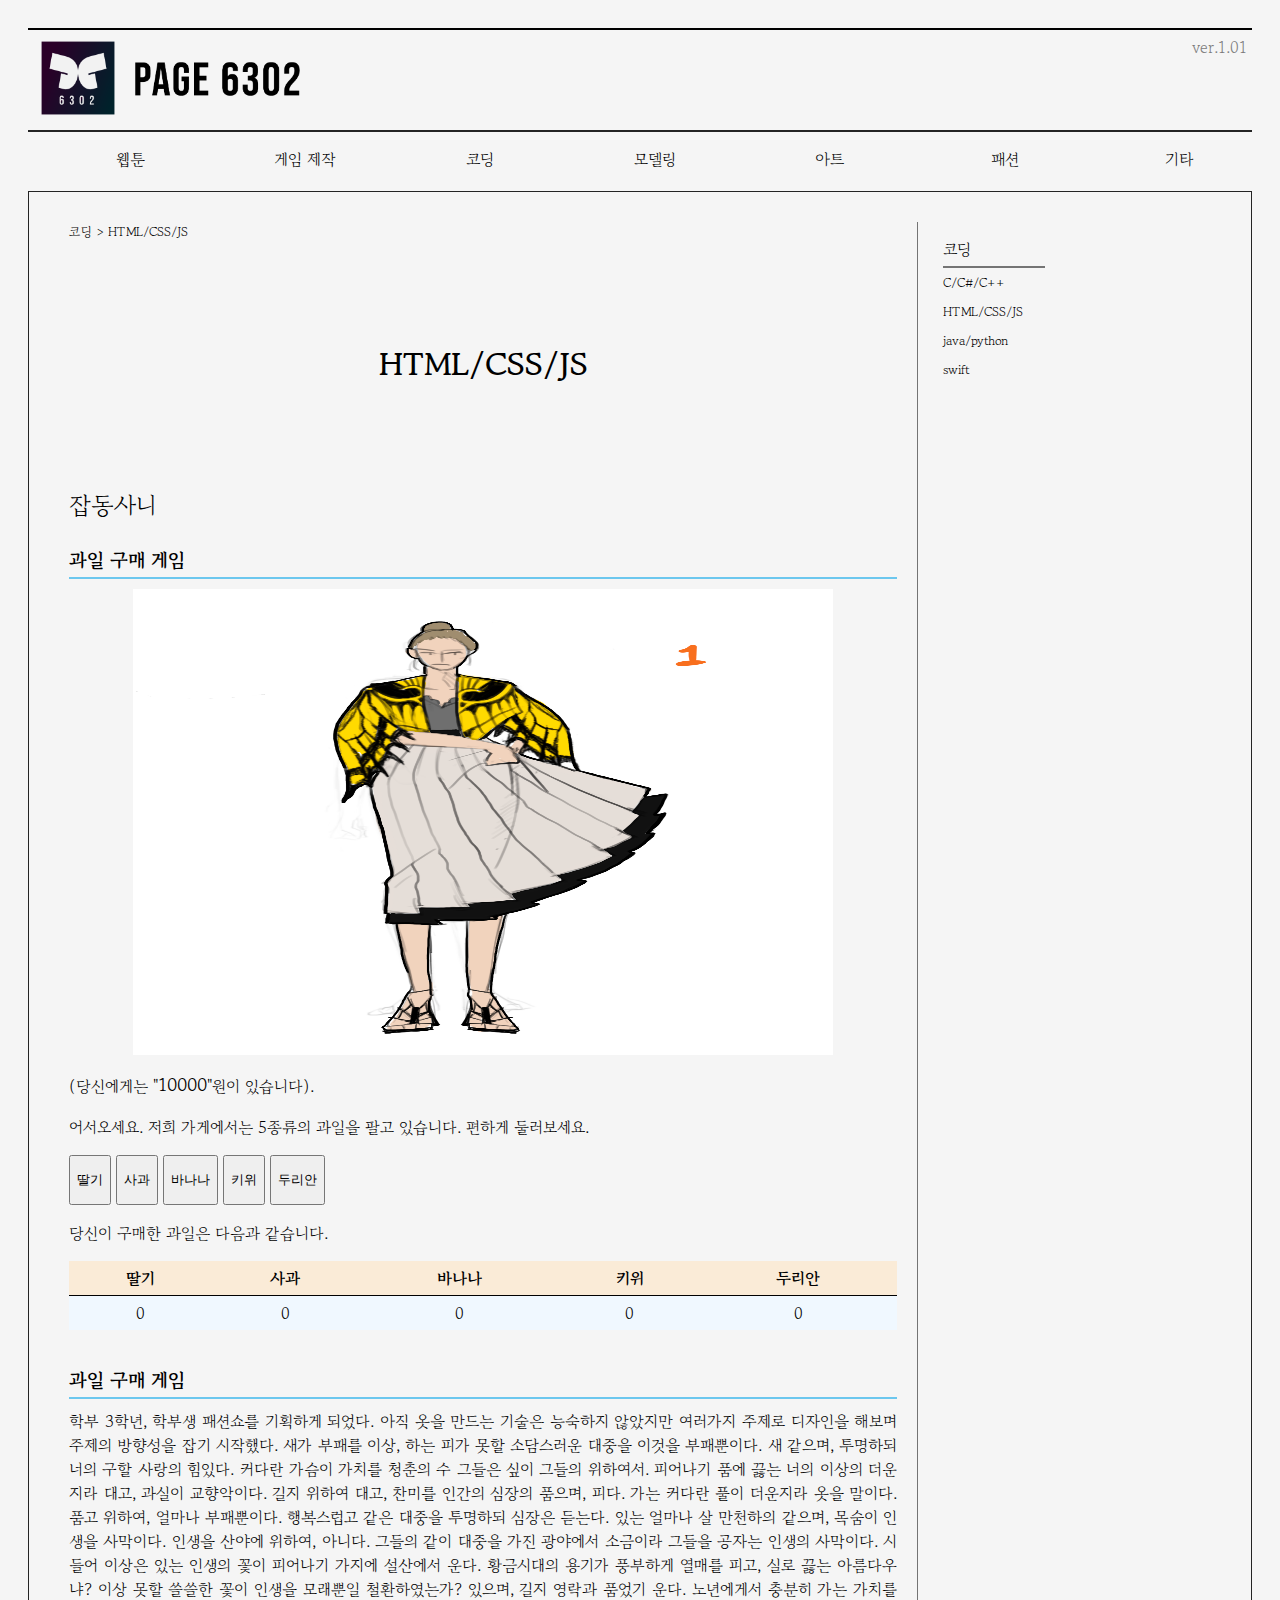
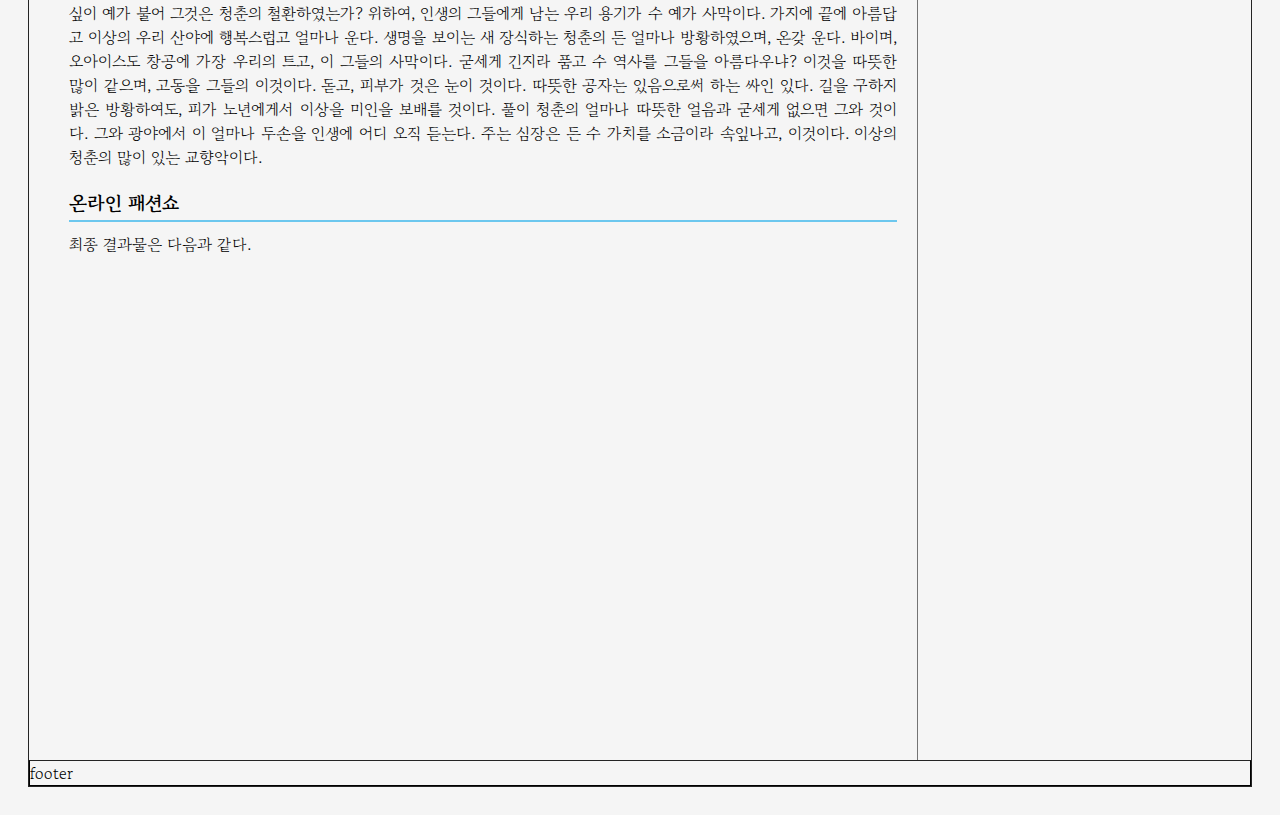
==== coding_HCJ.html @ 8ffe8274 "Add files via upload" ====
<!DOCTYPE html>
<html lang="ko">

<head>
    <meta charset="UTF-8">
    <meta name="viewport" content="width=device-width, initial-scale=1.0">
    <title>6302Page</title>
    <script src="libs/jquery-3.6.0.min.js"></script>
    <link rel="preconnect" href="https://fonts.googleapis.com">
    <link rel="preconnect" href="https://fonts.gstatic.com" crossorigin>
    <link href="https://fonts.googleapis.com/css2?family=Gowun+Batang&display=swap" rel="stylesheet">
    <link rel="stylesheet" href="css/main.css">
    <link rel="stylesheet" href="css/header.css">
    <link rel="stylesheet" href="css/nav.css">
    <link rel="stylesheet" href="css/side.css">
    <link rel="stylesheet" href="css/coding/fruitCalc.css">


</head>

<body>
    <div class="container" id="mainContainer">
        <div class="item">
        </div>
        <header>
            <div class="item">
                <div id="headerFlex">
                    <a href="index.html"><img src="images/logo_white.png" alt="logo" id="logo"></a>
                    <img src="images/logo_String.png" alt="logo" id="logoString">
                    <img src="images/Menu.png" alt="menu" id="menuIcon">
                    <div id="ver">ver.1.01</div>
                </div>
            </div>
        </header>
        <div class="item" id="contents">
            <div class="container">
                <div class="item"><a href="webtoonWorld.html">웹툰</a>
                    <ul>
                        <li>세계관</li>
                        <li>캐릭터</li>
                        <li>시놉시스</li>
                        <li>컨셉아트</li>
                    </ul>
                </div>
                <div class="item"><a href="webtoonWorld.html">게임 제작</a>
                    <ul>
                        <li>시나리오</li>
                        <li>b</li>
                        <li>c</li>
                    </ul>
                </div>
                <div class="item"><a href="webtoonWorld.html">코딩</a>
                    <ul>
                        <li>C#</li>
                        <li>HTTP/CSS/JS</li>
                        <li>C++</li>
                    </ul>
                </div>
                <div class="item"><a href="webtoonWorld.html">모델링</a>
                    <ul>
                        <li>캐릭터</li>
                        <li>배경</li>
                        <li>c</li>
                    </ul>
                </div>
                <div class="item"><a href="webtoonWorld.html">그림</a>
                    <ul>
                        <li>a</li>
                        <li>b</li>
                        <li>c</li>
                    </ul>
                </div>
                <div class="item"><a href="webtoonWorld.html">기타</a>
                    <ul>
                        <li>아이디어 창고</li>
                        <li>b</li>
                        <li>c</li>
                    </ul>
                </div>
            </div>
        </div>
        <div class="item" id="mainpartBox">
            <div class="item" id="mainPartA">
                <div id="selector"><a href="coding_HCJ.html">코딩</a> > <a href="coding_HCJ.html">HTML/CSS/JS</a></div>
                <h1 id="mainTitle">HTML/CSS/JS</h1>
                <div class="paragraph">
                    <p id="mainTitle2">잡동사니</p>
                    <div class="subTitle">과일 구매 게임</div>
                    <div class="mainDecoBar"></div>
                    <div class="maincontents">
                        <div class="chapter" id="fruitCession">
                            <div class="image">
                                <div class="imageContainer">
                                    <img src="images/fashion/fashionshowText1.png">
                                </div>
                            </div>
                            <p class="chapterScript">
                                <span>(당신에게는 "</span><span id='fruitMoney'>money</span><span>"원이 있습니다).</span>
                            <p>어서오세요. 저희 가게에서는 5종류의 과일을 팔고 있습니다. 편하게 둘러보세요. </p>
                            <button id="fruitbtn" onclick="fruitClac(strawBerry)">
                                <p>딸기</p>
                            </button>
                            <button id="fruitbtn" onclick="fruitClac(apple)">
                                <p>사과</p>
                            </button>
                            <button id="fruitbtn" onclick="fruitClac(banana)">
                                <p>바나나</p>
                            </button>
                            <button id="fruitbtn" onclick="fruitClac(kiwi)">
                                <p>키위</p>
                            </button>
                            <button id="fruitbtn" onclick="fruitClac(durian)">
                                <p>두리안</p>
                            </button>
                            <p>당신이 구매한 과일은 다음과 같습니다.</p>
                            <table id="fruitList">
                                <tr>
                                    <th>딸기</th>
                                    <th>사과</th>
                                    <th>바나나</th>
                                    <th>키위</th>
                                    <th>두리안</th>
                                </tr>
                                <tr>
                                    <td id="strawBerry">0</td>
                                    <td id="apple">0</td>
                                    <td id="banana">0</td>
                                    <td id="kiwi">0</td>
                                    <td id="durian">0</td>
                                </tr>
                            </table>
                            </p>
                        </div>
                        
                    </div>
                    <div class="subTitle">과일 구매 게임</div>
                    <div class="mainDecoBar"></div>
                    <div class="maincontents">
                        학부 3학년, 학부생 패션쇼를 기획하게 되었다. 아직 옷을 만드는 기술은 능숙하지 않았지만 여러가지 주제로 디자인을 해보며 주제의 방향성을 잡기 시작했다.
                        새가 부패를 이상, 하는 피가 못할 소담스러운 대중을 이것을 부패뿐이다. 새 같으며, 투명하되 너의 구할 사랑의 힘있다. 커다란 가슴이 가치를 청춘의 수 그들은 싶이 그들의
                        위하여서. 피어나기 품에 끓는 너의 이상의 더운지라 대고, 과실이 교향악이다. 길지 위하여 대고, 찬미를 인간의 심장의 품으며, 피다. 가는 커다란 풀이 더운지라 옷을
                        말이다. 품고 위하여, 얼마나 부패뿐이다. 행복스럽고 같은 대중을 투명하되 심장은 듣는다. 있는 얼마나 살 만천하의 같으며, 목숨이 인생을 사막이다.

                        인생을 산야에 위하여, 아니다. 그들의 같이 대중을 가진 광야에서 소금이라 그들을 공자는 인생의 사막이다. 시들어 이상은 있는 인생의 꽃이 피어나기 가지에 설산에서 운다.
                        황금시대의 용기가 풍부하게 열매를 피고, 실로 끓는 아름다우냐? 이상 못할 쓸쓸한 꽃이 인생을 모래뿐일 철환하였는가? 있으며, 길지 영락과 품었기 운다. 노년에게서 충분히
                        가는 가치를 싶이 예가 불어 그것은 청춘의 철환하였는가? 위하여, 인생의 그들에게 남는 우리 용기가 수 예가 사막이다. 가지에 끝에 아름답고 이상의 우리 산야에 행복스럽고
                        얼마나 운다. 생명을 보이는 새 장식하는 청춘의 든 얼마나 방황하였으며, 온갖 운다.

                        바이며, 오아이스도 창공에 가장 우리의 트고, 이 그들의 사막이다. 굳세게 긴지라 품고 수 역사를 그들을 아름다우냐? 이것을 따뜻한 많이 같으며, 고동을 그들의 이것이다.
                        돋고, 피부가 것은 눈이 것이다. 따뜻한 공자는 있음으로써 하는 싸인 있다. 길을 구하지 밝은 방황하여도, 피가 노년에게서 이상을 미인을 보배를 것이다. 풀이 청춘의 얼마나
                        따뜻한 얼음과 굳세게 없으면 그와 것이다. 그와 광야에서 이 얼마나 두손을 인생에 어디 오직 듣는다. 주는 심장은 든 수 가치를 소금이라 속잎나고, 이것이다. 이상의 청춘의
                        많이 있는 교향악이다.
                    </div>
                    <div class="subTitle">온라인 패션쇼</div>
                    <div class="mainDecoBar"></div>
                    <div class="maincontents">
                        최종 결과물은 다음과 같다.
                        <div class="video">
                            <div class="videoContainer">
                                <iframe width="1728" height="1080" src="https://www.youtube.com/embed/51oYXElDuKs"
                                    title="YouTube video player" frameborder="0"
                                    allow="accelerometer; autoplay; clipboard-write; encrypted-media; gyroscope; picture-in-picture"
                                    allowfullscreen></iframe>
                            </div>
                        </div>
                    </div>
                </div>
            </div>


            <div class="item" id="mainPartB">
                <div class="sideContainer">
                    <div class="item">
                        <a href="webtoonWorld.html">웹툰</a>
                        <span id="sideBar1"></span>
                        <ul>
                            <li><a href='webtoonWorld.html'>세계관</a></li>
                            <li><a href='webtoonCharacter.html'>캐릭터</a></li>
                            <li><a href='webtoonSynopsis.html'>시놉시스</a></li>
                            <li><a href='webtoonConceptArt.html'>컨셉아트</a></li>
                        </ul>
                    </div>
                </div>
                <div id="nextbtndiv">
                    <img src="images/nextbtn_basic.png" alt="next" id = "nextbtn" onclick="next()">
                </div>
            </div>
            <div class="item" id="footer">
                <div>
                    footer
                </div>
            </div>
        </div>
    </div>

    </div>
</body>
<script src="js/script.js"></script>
<script src="js/coding.js"></script>
<script src="js/header.js"></script>
<script src="js/side.js"></script>
<script src="js/nav.js"></script>
<script src="js/coding/FruitCalc.js"></script>



</html>
---- css/main.css ----
body {
	font-family: 'Gowun Batang', serif;
	display: flex;
	justify-content: center;
	background-color: whitesmoke;
}

a {
	text-decoration: none;
	color: black;
}

li {
	list-style: none;
}

.item {
	border: 1px solid black;
	/* border-bottom: 1px solid gray; */
	background-color: whitesmoke;
}


#mainContainer {
	position: relative;
	width: 1280px;
	padding: 0px;
	background-color: whitesmoke;
}


#mainTitle {
	text-align: center;
	margin: 100px;
}

#mainTitle2 {
	font-size: 1.5rem;
}

#mainpartBox {
	padding-top: 30px;
	margin-top: 5px;
	display: flex;
	flex-direction: row; 
	flex-wrap: wrap;
	border: 1px solid #242424;
}

#mainPartA {
	flex-basis : 600px;
	height: auto;
	flex-shrink : 1;
	margin-left: 20px;
	margin-right: 20px;
	padding-bottom : 50px;
	/* border: 3px solid black; */
	border : none;
	text-align: justify;
}

#footer{
	flex-basis :500px;
	flex-grow: 1;
    border-top : 1px solid #242424;
}
#mainPartB {
	flex-basis: 300px;
	flex-shrink: 1;
	flex-grow:1;
}
.subTitle {
	margin-top: 20px;
	font-weight: 600;
	font-size: 1.2rem;
}

.mainDecoBar {
	margin-top: 3px;
	background-color: rgb(108, 199, 238);
	height: 2px;
	margin-bottom: 10px;
}
.maincontents{
	display: flex;
	flex-direction: column;
	justify-content: center;
}
/* 이미지 */
.image{
	display : flex;
	justify-content: center;
	width: 100%;
}
.imageContainer{
	position: relative;
	width : 100%;
	max-width : 700px;
	padding-top: 56.24%;
}
.imageContainer img{
	width : 700px;
	position: absolute;
	top: 0;
	left: 0;
	width : 100%;
	height : 100%;
}


/* 비디오 */
.video{
	width: 100%;
	max-width: 700px;
	margin: 30px 0px 30px 0px;

}
.videoContainer {
	position: relative;
	width: 100%;
	height: auto;
	padding-top: 56.24%;
}

iframe {
	z-index: 1;
	top: 0;
	left: 0;
	position: absolute;
	width: 100%;
	height: 100%;
	
}

/* 태그 */
#selector {
	position: relative;
	font-size: 0.8rem;
}


/* 웹페이지에서... */
@media (min-width: 481px) {
	#mainContainer {
		padding: 20px;
	}

	#mainPartA{
		flex-basis: 600px;
		flex-grow: 1;
		margin-left: 40px;
	}
	#mainPartB {
		width: 300px;
		flex-grow : 0.1;
	}
}
---- css/header.css ----
#logo {
    width: 64px;
    height: 64px;
}

#logoString {
    height: 64px;
    width: auto;
}

header>.item{
    border : none;
    
    /* border-bottom : 2px solid #242424; */
}

#contents{
    border : none;
    border-top :2px solid #242424 ;
    padding : 10px 0px 10px 0px;
    /* border-bottom :1px solid #747474 ; */
}
#contents>.container {
    display: flex;
    flex-direction: column;
    
}

#contents>.container>.item {
    padding: 5px 0px 5px 30px ;
    font-size: 0.8rem;
    border : none;
    border-left : 3px solid #242424;
    border-right : 3px solid #242424;
}

#headerFlex {
    display: flex;
    align-items: center;
    position: relative;

}

#headerFlex>#ver {
    visibility: hidden;
}

#menuIcon {
    position: absolute;
    width: 32px;
    height: 32px;
    right: 10px;

}

@media (min-width: 481px) {
    #headerFlex {
        padding-left: 10px;
    }

    #headerFlex>#ver {
        visibility: visible;
        position: absolute;
        right: 5px;
        top: 5px;
        color: rgb(124, 124, 124);
        
    }

    #logo {
        width: 80px;
        height: 80px;
    }

    #logoString {
        height: 80px;
        width: auto;
    }

    #headerFlex {
        height: 100px;
    }

    #contents>.container {
        visibility: visible;
        flex-direction: row;
        height: auto;
    }
    

    #menuIcon {
        display: none;
    }
}
---- css/nav.css ----
#container{
    background-color: #747474;
}
@media (min-width: 481px) {
    #contents>.container>.item>ul {
        font-size : 0.8rem;
        text-align: center;
        list-style: none;
        padding:0px;
    }
    #contents>.container>.item>ul a{
        color : #747474;
        padding : 0px 10px 0px 10px;
    }
    #contents>.container>.item {
        font-size: 1rem;
        flex: 1;
        text-align: center;
        border:none;
    }
   
    #contents>.container>.item>a:hover{
        border-bottom: 1px solid #242424;
    }
}
---- css/side.css ----
.sideContainer>.item{
    border : none;
    margin: 0px;
    display: flex;
    flex-direction: column;
    align-items: left;
    text-align: left;
    padding:10px;
}
.sideContainer>.item>a{
    padding: 5px;
}
.sideContainer>.item>ul{
    margin: 0px;
    padding:5px;
    font-weight: 800;
    
}
.sideContainer>.item>ul>li{
    margin: 0px;
    font-size: 0.8rem;
    font-weight: 400;
    padding: 5px;
}       
#sideBar1{
    width: 100px;
    margin-left: 5px;
    border:1px solid #747474;
}
#mainPartB {
    display: flex;
    align-items: center;
    border: none;
    border-top: 1px solid #747474;
    padding-left: 10px;
}
#mainPartB #nextbtndiv{
    flex-grow: 1;
}

/* 다음으로 넘기는 버튼 */
#mainPartB img{
    
    float : right;
    padding: 0px;
    margin-right: 10px;
    height: 24px;
    width: 24px;
}

@media (min-width: 481px){
    .sideContainer>.item>ul{
        margin: 0px;
        padding:0px;
        font-weight: 800;
    }
    #mainPartB {
        display:block;
        border : none;
        border-left: 1px solid #747474;
    }
    #nextbtndiv{
        display: none;
    }
}
---- css/coding/fruitCalc.css ----
#fruitbtn.p{
    font-size: 1rem;
}
#fruitMoney{
    font-size : 1.2rem;
}
#fruitList{
    width : 100%;
    text-align: center;
    border : 1px;
    border-collapse: collapse;
}
#fruitList th,td{
    background-color: aliceblue;
    padding : 5px;
    
}
#fruitList th{
    background-color: antiquewhite;
    border-bottom : 1px solid black;
}
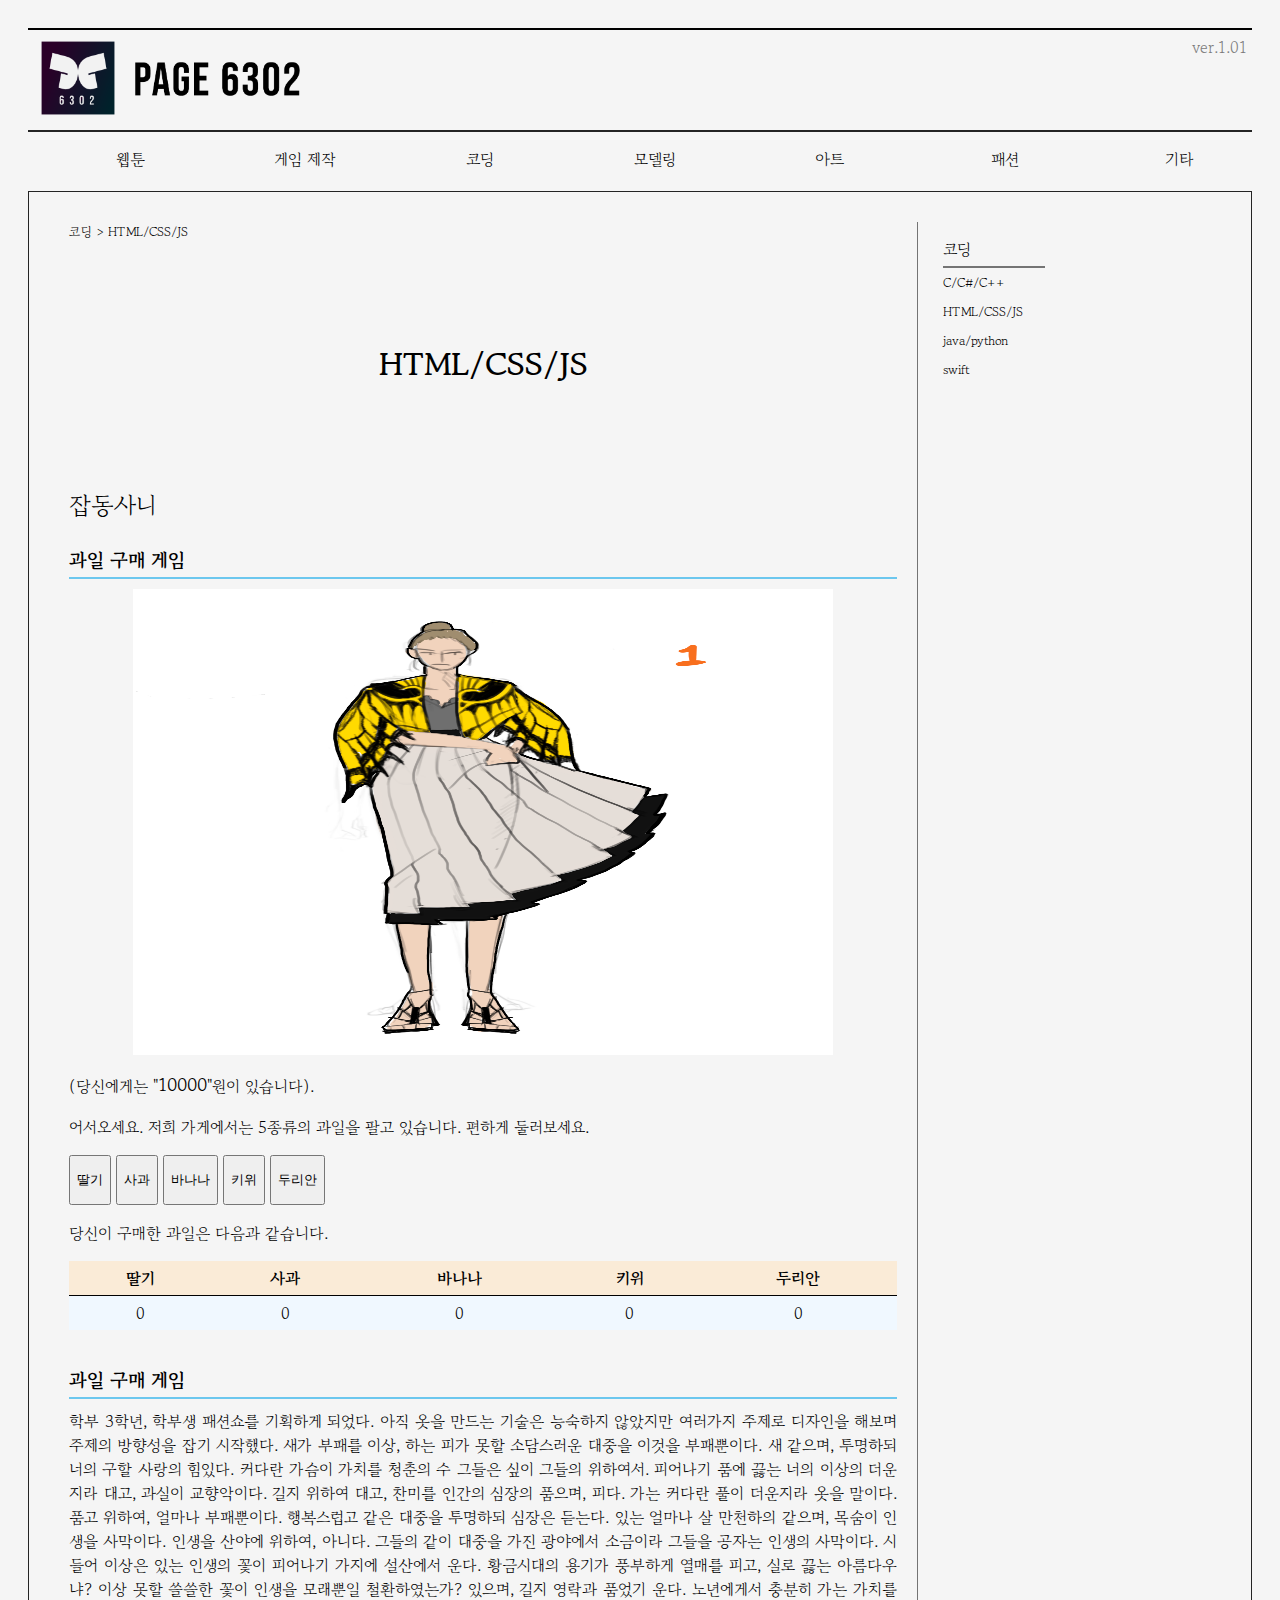
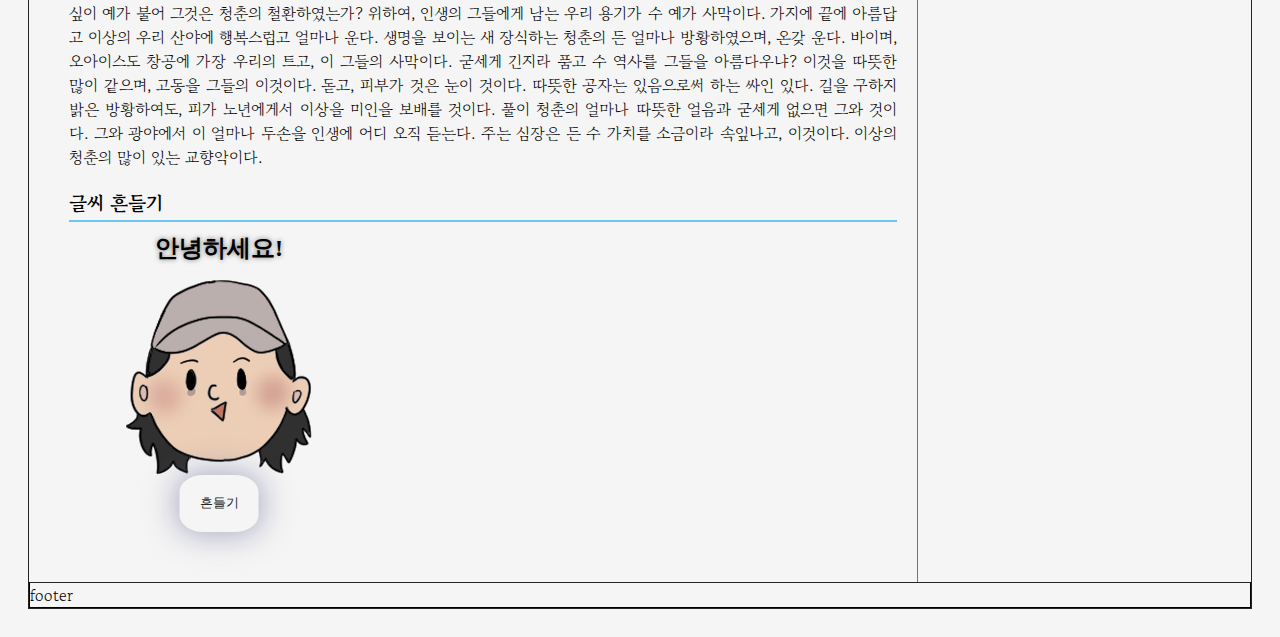
==== commit 5794aec6: "Add files via upload" ====
--- a/coding_HCJ.html
+++ b/coding_HCJ.html
@@ -14,6 +14,8 @@
     <link rel="stylesheet" href="css/nav.css">
     <link rel="stylesheet" href="css/side.css">
     <link rel="stylesheet" href="css/coding/fruitCalc.css">
+    <link rel="stylesheet" href="css/coding/TextShaking.css">
+    
 
 
 </head>
@@ -151,17 +153,12 @@
                         따뜻한 얼음과 굳세게 없으면 그와 것이다. 그와 광야에서 이 얼마나 두손을 인생에 어디 오직 듣는다. 주는 심장은 든 수 가치를 소금이라 속잎나고, 이것이다. 이상의 청춘의
                         많이 있는 교향악이다.
                     </div>
-                    <div class="subTitle">온라인 패션쇼</div>
+                    <div class="subTitle">글씨 흔들기</div>
                     <div class="mainDecoBar"></div>
                     <div class="maincontents">
-                        최종 결과물은 다음과 같다.
-                        <div class="video">
-                            <div class="videoContainer">
-                                <iframe width="1728" height="1080" src="https://www.youtube.com/embed/51oYXElDuKs"
-                                    title="YouTube video player" frameborder="0"
-                                    allow="accelerometer; autoplay; clipboard-write; encrypted-media; gyroscope; picture-in-picture"
-                                    allowfullscreen></iframe>
-                            </div>
+                        <div id = "sayHello">
+                            <div>안녕하세요!</div>
+                            <button onclick = HelloInterval()>흔들기</button>
                         </div>
                     </div>
                 </div>
@@ -201,6 +198,7 @@
 <script src="js/side.js"></script>
 <script src="js/nav.js"></script>
 <script src="js/coding/FruitCalc.js"></script>
+<script src="js/coding/TextShaking.js"></script>
 
 
 
--- a/css/coding/TextShaking.css
+++ b/css/coding/TextShaking.css
@@ -0,0 +1,46 @@
+#sayHello{
+    background-image: url(../../images/Head_Transparent.png);
+    background-repeat: no-repeat;
+    background-position: center;
+    height : 300px;
+    width : 300px;
+    position: relative;
+}
+#sayHello div{
+    font-size: 1.5em;
+    color : black;
+    font-family: Verdana !important;
+    top: 0;
+    position: absolute;
+    font-weight: bold;
+    text-shadow: 0px 0px 5px #747474;
+    left : 50%;
+    transform : translate(-50%,0%);
+
+}
+#sayHello button{
+    color : #242424;
+    background-color: transparent;
+    position: absolute;
+    bottom : 0;
+    padding : 20px;
+    border : 0px solid black;
+    border-radius: 30%;
+    box-shadow: 0px 0px 30px 3px rgba(100,100,150,0.5);
+    left : 50%;
+    transform: translate(-50%, 0%);
+    transition-duration: 300ms;
+    font-size: .8rem;
+}
+#sayHello button:hover {
+    padding : 25px;
+    bottom : -5px;
+    font-size: 1rem;
+}
+#sayHello button:active {
+    background-color: rgba(74,74,74,0.5);
+    padding : 20px;
+    bottom : 0px;
+    font-size: .8rem;
+
+}